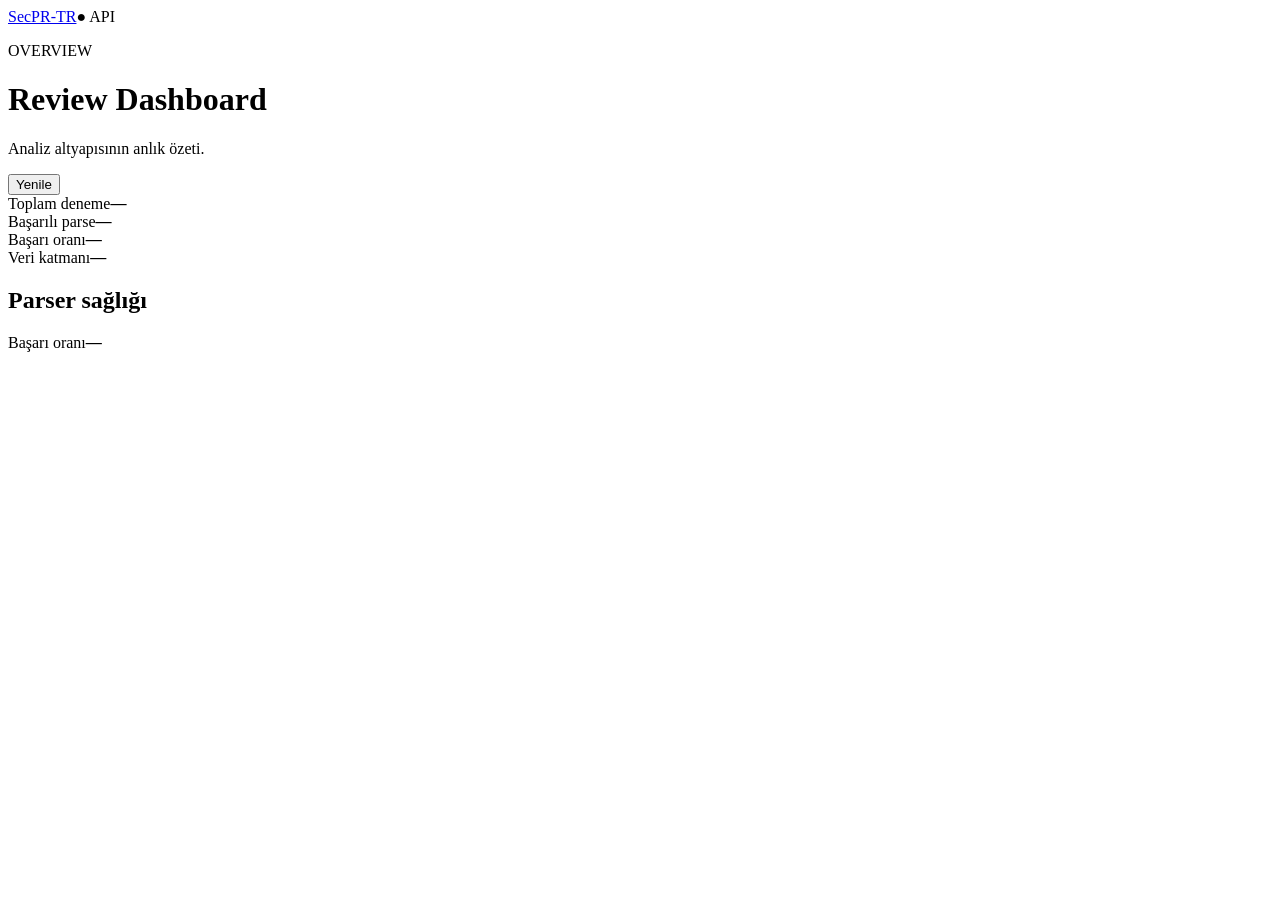
==== static/dashboard.html @ feb4efaf "feat: add review dashboard page" ====
<!doctype html>
<html lang="tr"><head><meta charset="utf-8"><meta name="viewport" content="width=device-width,initial-scale=1">
<title>SecPR-TR — Dashboard</title><link rel="stylesheet" href="/static/styles.css"></head>
<body><header class="nav"><a class="brand" href="/">SecPR-TR</a><span class="status">● API</span></header>
<main class="shell dashboard"><div class="page-head"><div><p class="eyebrow">OVERVIEW</p><h1>Review Dashboard</h1><p class="muted">Analiz altyapısının anlık özeti.</p></div><button id="refresh" class="button secondary">Yenile</button></div>
<section class="cards">
<div class="card"><span>Toplam deneme</span><strong id="attempts">—</strong></div>
<div class="card"><span>Başarılı parse</span><strong id="success">—</strong></div>
<div class="card"><span>Başarı oranı</span><strong id="rate">—</strong></div>
<div class="card"><span>Veri katmanı</span><strong id="db">—</strong></div>
</section>
<section class="panel"><h2>Parser sağlığı</h2><div class="bar"><i id="bar"></i></div><div class="split"><span>Başarı oranı</span><b id="rate2">—</b></div></section>
<p id="error" class="error"></p></main>
<script src="/static/dashboard.js"></script></body></html>
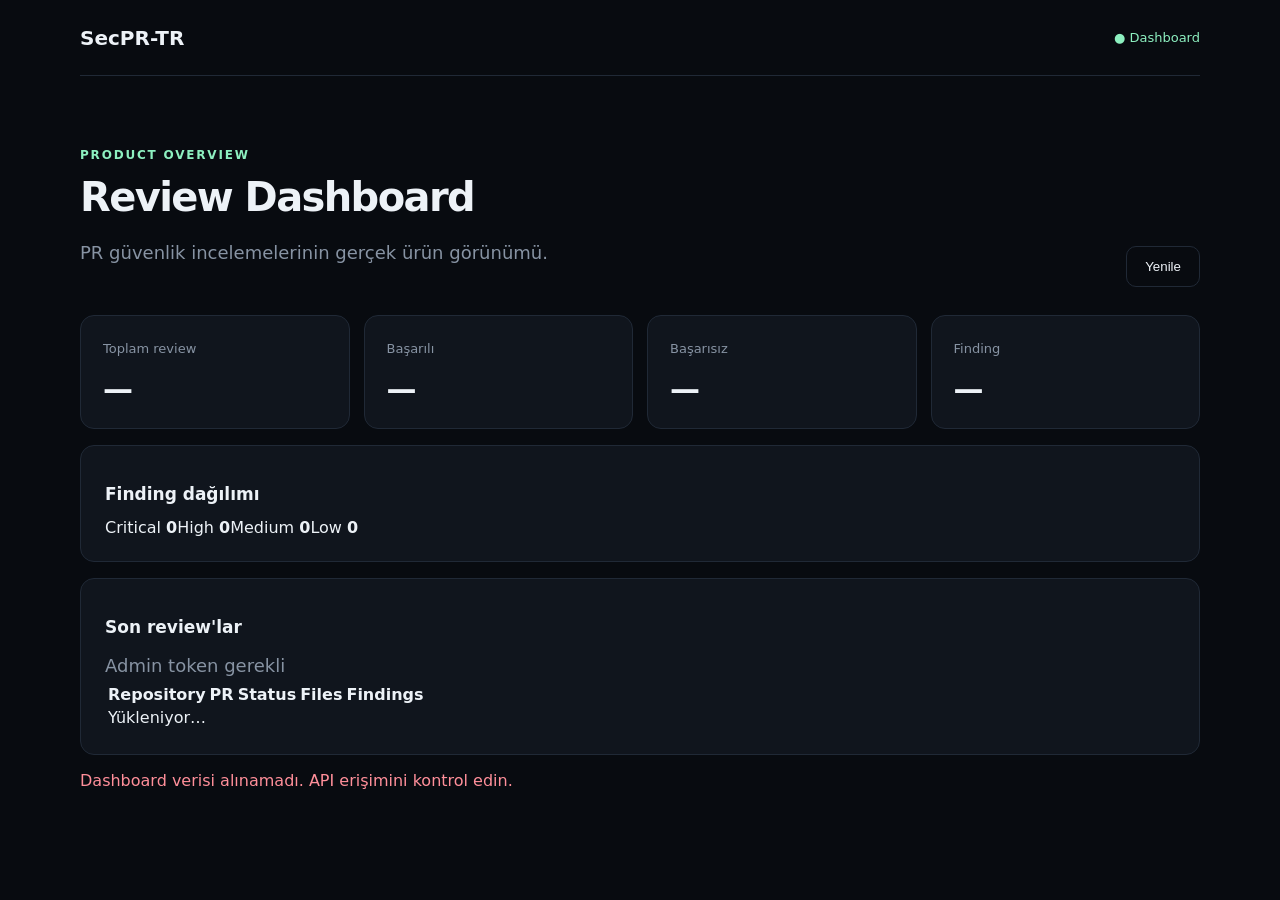
==== commit 95ff891d: "feat: turn dashboard into product review view" ====
--- a/static/dashboard.html
+++ b/static/dashboard.html
@@ -1,14 +1,18 @@
 <!doctype html>
 <html lang="tr"><head><meta charset="utf-8"><meta name="viewport" content="width=device-width,initial-scale=1">
 <title>SecPR-TR — Dashboard</title><link rel="stylesheet" href="/static/styles.css"></head>
-<body><header class="nav"><a class="brand" href="/">SecPR-TR</a><span class="status">● API</span></header>
-<main class="shell dashboard"><div class="page-head"><div><p class="eyebrow">OVERVIEW</p><h1>Review Dashboard</h1><p class="muted">Analiz altyapısının anlık özeti.</p></div><button id="refresh" class="button secondary">Yenile</button></div>
+<body><header class="nav"><a class="brand" href="/">SecPR-TR</a><span class="status">● Dashboard</span></header>
+<main class="shell dashboard">
+<div class="page-head"><div><p class="eyebrow">PRODUCT OVERVIEW</p><h1>Review Dashboard</h1><p class="muted">PR güvenlik incelemelerinin gerçek ürün görünümü.</p></div><button id="refresh" class="button secondary">Yenile</button></div>
 <section class="cards">
-<div class="card"><span>Toplam deneme</span><strong id="attempts">—</strong></div>
-<div class="card"><span>Başarılı parse</span><strong id="success">—</strong></div>
-<div class="card"><span>Başarı oranı</span><strong id="rate">—</strong></div>
-<div class="card"><span>Veri katmanı</span><strong id="db">—</strong></div>
+<div class="card"><span>Toplam review</span><strong id="total">—</strong></div>
+<div class="card"><span>Başarılı</span><strong id="successful">—</strong></div>
+<div class="card"><span>Başarısız</span><strong id="failed">—</strong></div>
+<div class="card"><span>Finding</span><strong id="findings">—</strong></div>
 </section>
-<section class="panel"><h2>Parser sağlığı</h2><div class="bar"><i id="bar"></i></div><div class="split"><span>Başarı oranı</span><b id="rate2">—</b></div></section>
-<p id="error" class="error"></p></main>
-<script src="/static/dashboard.js"></script></body></html>
+<section class="panel"><h2>Finding dağılımı</h2><div class="severity"><span>Critical <b id="critical">0</b></span><span>High <b id="high">0</b></span><span>Medium <b id="medium">0</b></span><span>Low <b id="low">0</b></span></div></section>
+<section class="panel"><div class="panel-head"><h2>Son review'lar</h2><span id="auth-state" class="muted small">Admin token gerekli</span></div>
+<div class="table-wrap"><table><thead><tr><th>Repository</th><th>PR</th><th>Status</th><th>Files</th><th>Findings</th></tr></thead><tbody id="reviews"><tr><td colspan="5">Yükleniyor…</td></tr></tbody></table></div></section>
+<p id="error" class="error"></p>
+</main>
+<script src="/static/dashboard.js"></script></body></html>
--- a/static/styles.css
+++ b/static/styles.css
@@ -0,0 +1 @@
+*{box-sizing:border-box}body{margin:0;background:#080b10;color:#edf2f7;font-family:Inter,system-ui,sans-serif}a{color:inherit}.nav,.shell{width:min(1120px,calc(100% - 40px));margin:auto}.nav{height:76px;display:flex;align-items:center;justify-content:space-between;border-bottom:1px solid #202936}.brand{text-decoration:none;font-weight:800;font-size:20px}.nav>a:last-child{color:#8793a3;text-decoration:none}.hero{padding:110px 0 80px}.eyebrow{color:#8df0c0;font-size:12px;letter-spacing:.15em;font-weight:700}.hero h1{font-size:clamp(48px,7vw,84px);line-height:1.02;letter-spacing:-.05em;max-width:850px;margin:18px 0}.hero h1 span{color:#8df0c0}.lead,.muted{color:#8793a3;line-height:1.7;font-size:18px;max-width:650px}.actions{display:flex;gap:12px;margin-top:30px;flex-wrap:wrap}.button{display:inline-block;padding:12px 18px;border:1px solid #202936;border-radius:10px;background:transparent;color:#edf2f7;text-decoration:none;cursor:pointer}.primary{background:#8df0c0;color:#07100c;border-color:#8df0c0}.features{display:grid;grid-template-columns:repeat(3,1fr);gap:16px;padding-bottom:90px}.features article,.card,.panel{background:#10151d;border:1px solid #202936;border-radius:14px}.features article{padding:26px}.features b{color:#8df0c0}.features h2{margin-bottom:8px}.features p{color:#8793a3;line-height:1.6}.footer{padding:30px 20px;color:#8793a3;border-top:1px solid #202936}.dashboard{padding:60px 0}.page-head{display:flex;justify-content:space-between;align-items:end;margin-bottom:28px}.page-head h1{font-size:40px;letter-spacing:-.04em;margin:10px 0}.cards{display:grid;grid-template-columns:repeat(4,1fr);gap:14px}.card{padding:22px}.card span{color:#8793a3;font-size:13px}.card strong{display:block;font-size:30px;margin-top:14px}.panel{padding:24px;margin-top:16px}.panel h2{font-size:17px}.bar{height:10px;background:#1b232e;border-radius:99px;overflow:hidden;margin:28px 0 12px}.bar i{display:block;height:100%;width:0;background:#8df0c0;transition:width .35s}.split{display:flex;justify-content:space-between;color:#8793a3}.split b{color:#edf2f7}.status{color:#8df0c0;font-size:13px}.error{color:#ff8f9a}@media(max-width:760px){.features,.cards{grid-template-columns:1fr}.hero{padding-top:70px}.page-head{align-items:start;gap:20px;flex-direction:column}}
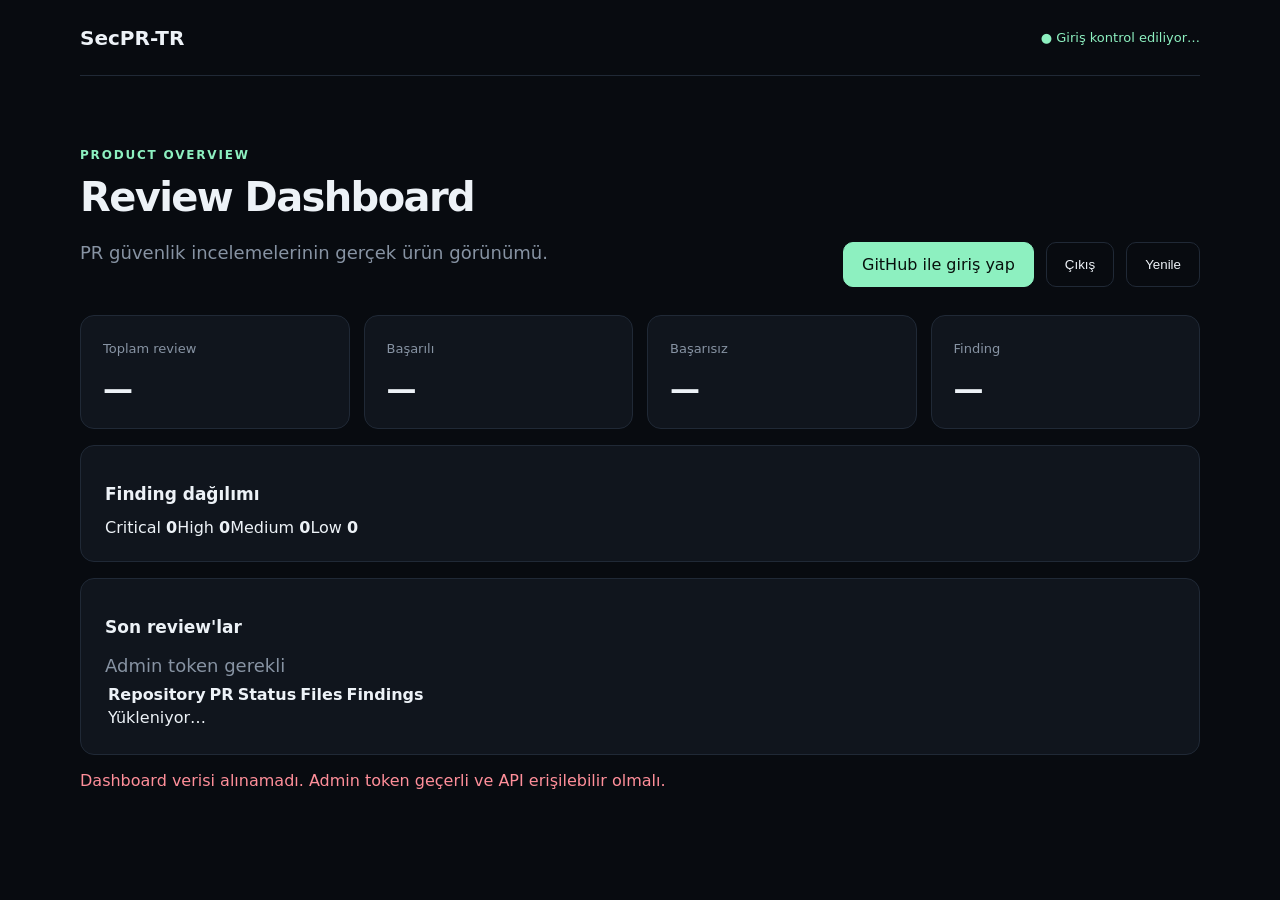
==== commit fca1770c: "feat: add GitHub login controls to dashboard" ====
--- a/static/dashboard.html
+++ b/static/dashboard.html
@@ -1,9 +1,9 @@
 <!doctype html>
 <html lang="tr"><head><meta charset="utf-8"><meta name="viewport" content="width=device-width,initial-scale=1">
 <title>SecPR-TR — Dashboard</title><link rel="stylesheet" href="/static/styles.css"></head>
-<body><header class="nav"><a class="brand" href="/">SecPR-TR</a><span class="status">● Dashboard</span></header>
+<body><header class="nav"><a class="brand" href="/">SecPR-TR</a><span class="status" id="session-status">● Giriş kontrol ediliyor…</span></header>
 <main class="shell dashboard">
-<div class="page-head"><div><p class="eyebrow">PRODUCT OVERVIEW</p><h1>Review Dashboard</h1><p class="muted">PR güvenlik incelemelerinin gerçek ürün görünümü.</p></div><button id="refresh" class="button secondary">Yenile</button></div>
+<div class="page-head"><div><p class="eyebrow">PRODUCT OVERVIEW</p><h1>Review Dashboard</h1><p class="muted">PR güvenlik incelemelerinin gerçek ürün görünümü.</p></div><div class="actions"><a id="login" class="button primary" href="/auth/github" hidden>GitHub ile giriş yap</a><button id="logout" class="button secondary" hidden>Çıkış</button><button id="refresh" class="button secondary">Yenile</button></div></div>
 <section class="cards">
 <div class="card"><span>Toplam review</span><strong id="total">—</strong></div>
 <div class="card"><span>Başarılı</span><strong id="successful">—</strong></div>
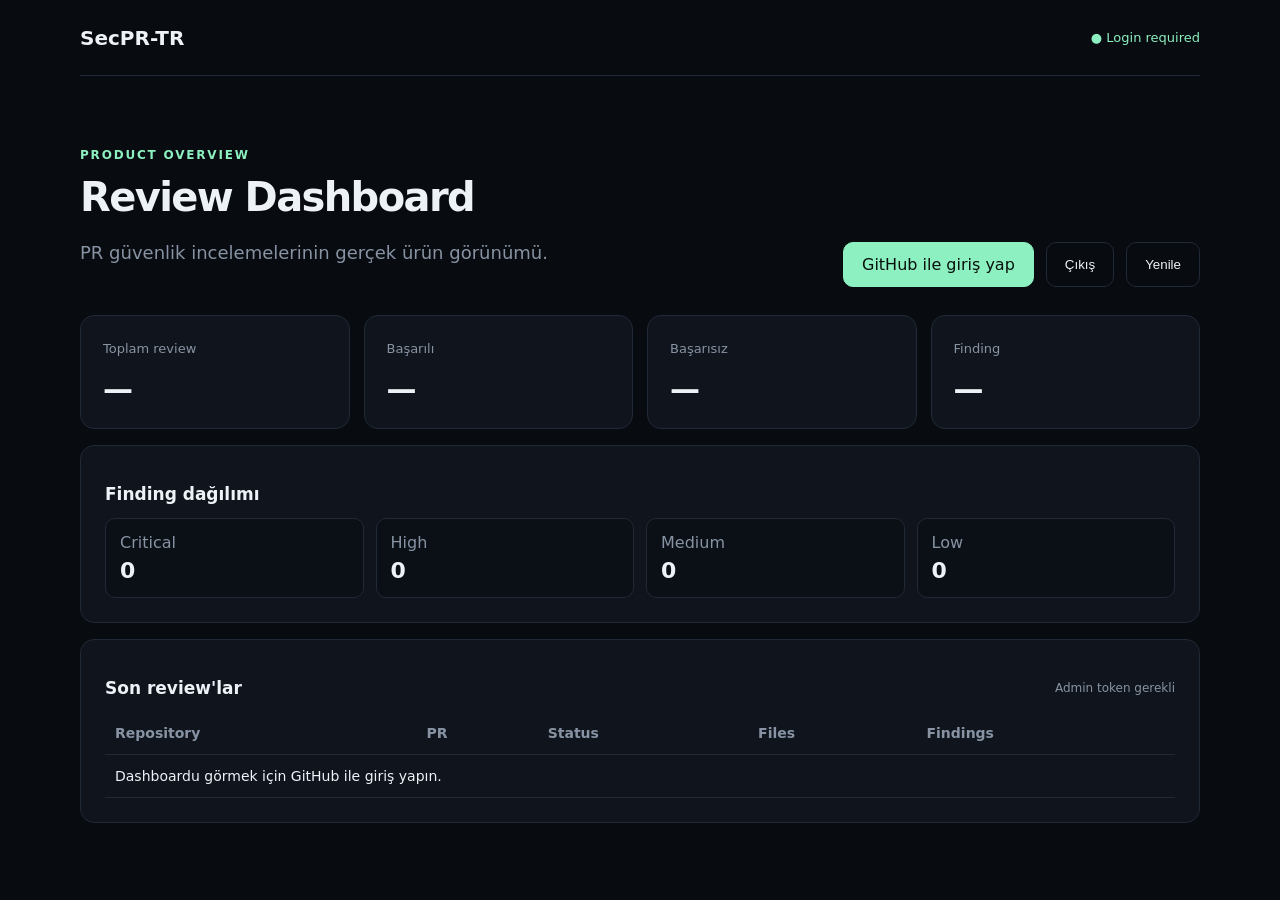
==== commit de2fc03a: "feat: add review detail view" ====
--- a/static/dashboard.html
+++ b/static/dashboard.html
@@ -13,6 +13,7 @@
 <section class="panel"><h2>Finding dağılımı</h2><div class="severity"><span>Critical <b id="critical">0</b></span><span>High <b id="high">0</b></span><span>Medium <b id="medium">0</b></span><span>Low <b id="low">0</b></span></div></section>
 <section class="panel"><div class="panel-head"><h2>Son review'lar</h2><span id="auth-state" class="muted small">Admin token gerekli</span></div>
 <div class="table-wrap"><table><thead><tr><th>Repository</th><th>PR</th><th>Status</th><th>Files</th><th>Findings</th></tr></thead><tbody id="reviews"><tr><td colspan="5">Yükleniyor…</td></tr></tbody></table></div></section>
+<section id="detail" class="panel" hidden><div class="panel-head"><h2>Review detail</h2><button id="close-detail" class="button secondary">Kapat</button></div><div id="detail-content"></div></section>
 <p id="error" class="error"></p>
 </main>
 <script src="/static/dashboard.js"></script></body></html>
--- a/static/styles.css
+++ b/static/styles.css
@@ -1 +1 @@
-*{box-sizing:border-box}body{margin:0;background:#080b10;color:#edf2f7;font-family:Inter,system-ui,sans-serif}a{color:inherit}.nav,.shell{width:min(1120px,calc(100% - 40px));margin:auto}.nav{height:76px;display:flex;align-items:center;justify-content:space-between;border-bottom:1px solid #202936}.brand{text-decoration:none;font-weight:800;font-size:20px}.nav>a:last-child{color:#8793a3;text-decoration:none}.hero{padding:110px 0 80px}.eyebrow{color:#8df0c0;font-size:12px;letter-spacing:.15em;font-weight:700}.hero h1{font-size:clamp(48px,7vw,84px);line-height:1.02;letter-spacing:-.05em;max-width:850px;margin:18px 0}.hero h1 span{color:#8df0c0}.lead,.muted{color:#8793a3;line-height:1.7;font-size:18px;max-width:650px}.actions{display:flex;gap:12px;margin-top:30px;flex-wrap:wrap}.button{display:inline-block;padding:12px 18px;border:1px solid #202936;border-radius:10px;background:transparent;color:#edf2f7;text-decoration:none;cursor:pointer}.primary{background:#8df0c0;color:#07100c;border-color:#8df0c0}.features{display:grid;grid-template-columns:repeat(3,1fr);gap:16px;padding-bottom:90px}.features article,.card,.panel{background:#10151d;border:1px solid #202936;border-radius:14px}.features article{padding:26px}.features b{color:#8df0c0}.features h2{margin-bottom:8px}.features p{color:#8793a3;line-height:1.6}.footer{padding:30px 20px;color:#8793a3;border-top:1px solid #202936}.dashboard{padding:60px 0}.page-head{display:flex;justify-content:space-between;align-items:end;margin-bottom:28px}.page-head h1{font-size:40px;letter-spacing:-.04em;margin:10px 0}.cards{display:grid;grid-template-columns:repeat(4,1fr);gap:14px}.card{padding:22px}.card span{color:#8793a3;font-size:13px}.card strong{display:block;font-size:30px;margin-top:14px}.panel{padding:24px;margin-top:16px}.panel h2{font-size:17px}.bar{height:10px;background:#1b232e;border-radius:99px;overflow:hidden;margin:28px 0 12px}.bar i{display:block;height:100%;width:0;background:#8df0c0;transition:width .35s}.split{display:flex;justify-content:space-between;color:#8793a3}.split b{color:#edf2f7}.status{color:#8df0c0;font-size:13px}.error{color:#ff8f9a}@media(max-width:760px){.features,.cards{grid-template-columns:1fr}.hero{padding-top:70px}.page-head{align-items:start;gap:20px;flex-direction:column}}
+*{box-sizing:border-box}body{margin:0;background:#080b10;color:#edf2f7;font-family:Inter,system-ui,sans-serif}a{color:inherit}.nav,.shell{width:min(1120px,calc(100% - 40px));margin:auto}.nav{height:76px;display:flex;align-items:center;justify-content:space-between;border-bottom:1px solid #202936}.brand{text-decoration:none;font-weight:800;font-size:20px}.nav>a:last-child{color:#8793a3;text-decoration:none}.hero{padding:110px 0 80px}.eyebrow{color:#8df0c0;font-size:12px;letter-spacing:.15em;font-weight:700}.hero h1{font-size:clamp(48px,7vw,84px);line-height:1.02;letter-spacing:-.05em;max-width:850px;margin:18px 0}.hero h1 span{color:#8df0c0}.lead,.muted{color:#8793a3;line-height:1.7;font-size:18px;max-width:650px}.actions{display:flex;gap:12px;margin-top:30px;flex-wrap:wrap}.button{display:inline-block;padding:12px 18px;border:1px solid #202936;border-radius:10px;background:transparent;color:#edf2f7;text-decoration:none;cursor:pointer}.primary{background:#8df0c0;color:#07100c;border-color:#8df0c0}.features{display:grid;grid-template-columns:repeat(3,1fr);gap:16px;padding-bottom:90px}.features article,.card,.panel{background:#10151d;border:1px solid #202936;border-radius:14px}.features article{padding:26px}.features b{color:#8df0c0}.features h2{margin-bottom:8px}.features p{color:#8793a3;line-height:1.6}.footer{padding:30px 20px;color:#8793a3;border-top:1px solid #202936}.dashboard{padding:60px 0}.page-head{display:flex;justify-content:space-between;align-items:end;margin-bottom:28px}.page-head h1{font-size:40px;letter-spacing:-.04em;margin:10px 0}.cards{display:grid;grid-template-columns:repeat(4,1fr);gap:14px}.card{padding:22px}.card span{color:#8793a3;font-size:13px}.card strong{display:block;font-size:30px;margin-top:14px}.panel{padding:24px;margin-top:16px}.panel h2{font-size:17px}.bar{height:10px;background:#1b232e;border-radius:99px;overflow:hidden;margin:28px 0 12px}.bar i{display:block;height:100%;width:0;background:#8df0c0;transition:width .35s}.split{display:flex;justify-content:space-between;color:#8793a3}.split b{color:#edf2f7}.status{color:#8df0c0;font-size:13px}.small{font-size:12px}.panel-head{display:flex;justify-content:space-between;align-items:center;gap:12px}.severity{display:grid;grid-template-columns:repeat(4,1fr);gap:12px}.severity span{background:#0b1017;border:1px solid #202936;border-radius:10px;padding:14px;color:#8793a3}.severity b{display:block;color:#edf2f7;font-size:22px;margin-top:6px}.table-wrap{overflow:auto}table{width:100%;border-collapse:collapse}th,td{text-align:left;padding:13px 10px;border-bottom:1px solid #202936;font-size:14px}th{color:#8793a3;font-weight:600}.badge{padding:4px 8px;border-radius:99px;background:#1b232e;font-size:12px}.badge.completed{color:#8df0c0}.badge.failed{color:#ff8f9a}.badge.running,.badge.queued{color:#f4d58d}.error{color:#ff8f9a}@media(max-width:760px){.features,.cards{grid-template-columns:1fr}.hero{padding-top:70px}.page-head{align-items:start;gap:20px;flex-direction:column}}
